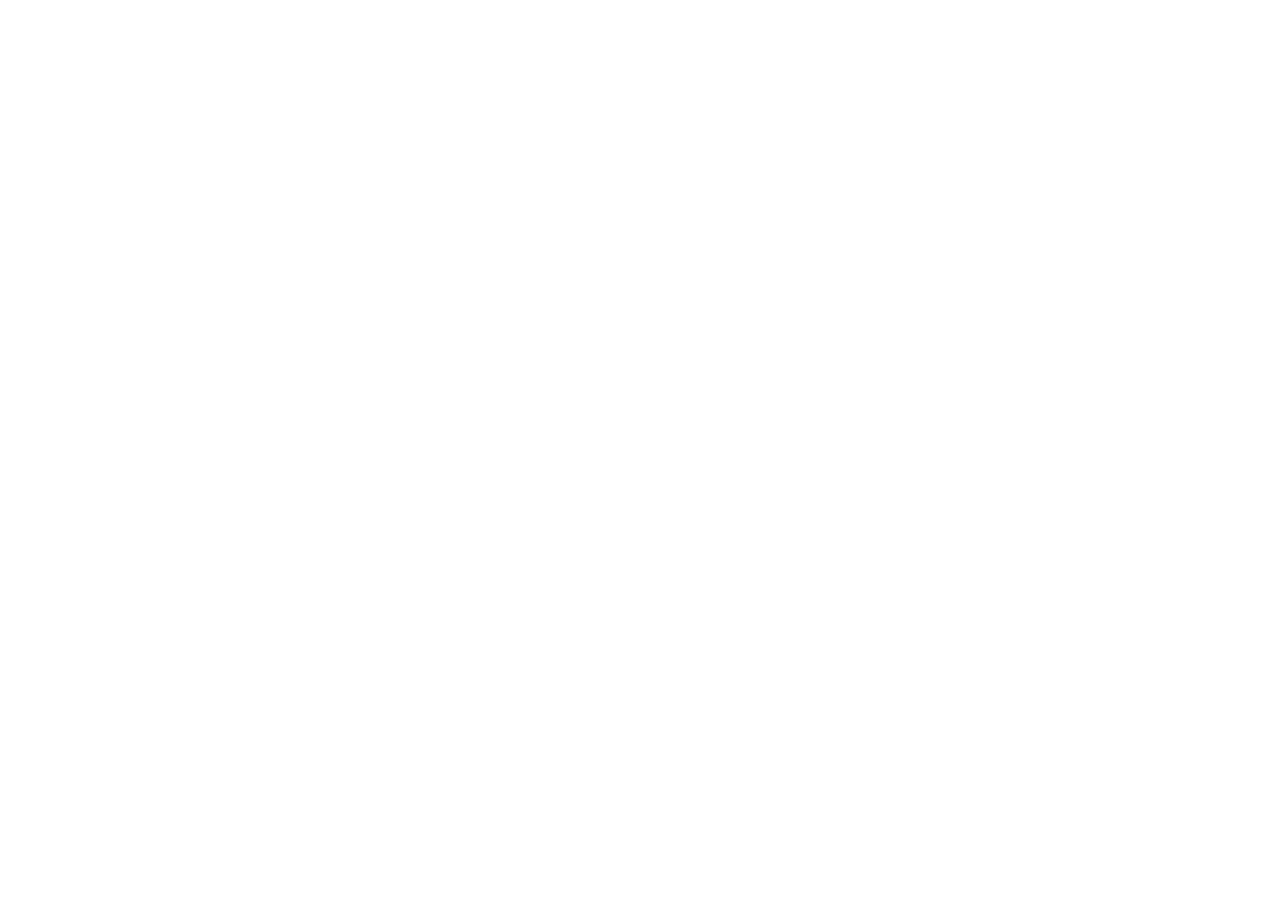
==== Obrona_2_1.html @ 4c80f2f0 "Create Obrona_2_1.html" ====
<!DOCTYPE html>
<html lang="pl">
<head>
    <meta charset="UTF-8">
    <meta name="viewport" content="width=device-width, initial-scale=1.0">
    <link rel="stylesheet" type="text/css" href="style/style.css">
    <link rel="stylesheet" type="text/css" href="style/zagadnienia.css">
    <title>Obrona IMED</title>
</head>
<body>
        
</body>
</html>
---- style/zagadnienia.css ----
.z{
    width: 80vw;
    background: linear-gradient(
        to right bottom, 
        rgb(255,255,255, 0.7), 
        rgb(255,255,255, 0.3)
        ); /* ostatnia wartość to stopień przezroczystości */
    border-radius: 20px;
    display: flex;
    flex-direction: column; /* Ustawienie elementów jeden pod drugim */
    align-items: center;
    margin: 0 auto;
    margin-bottom: 1vw;
    padding: 0 5vw;
}
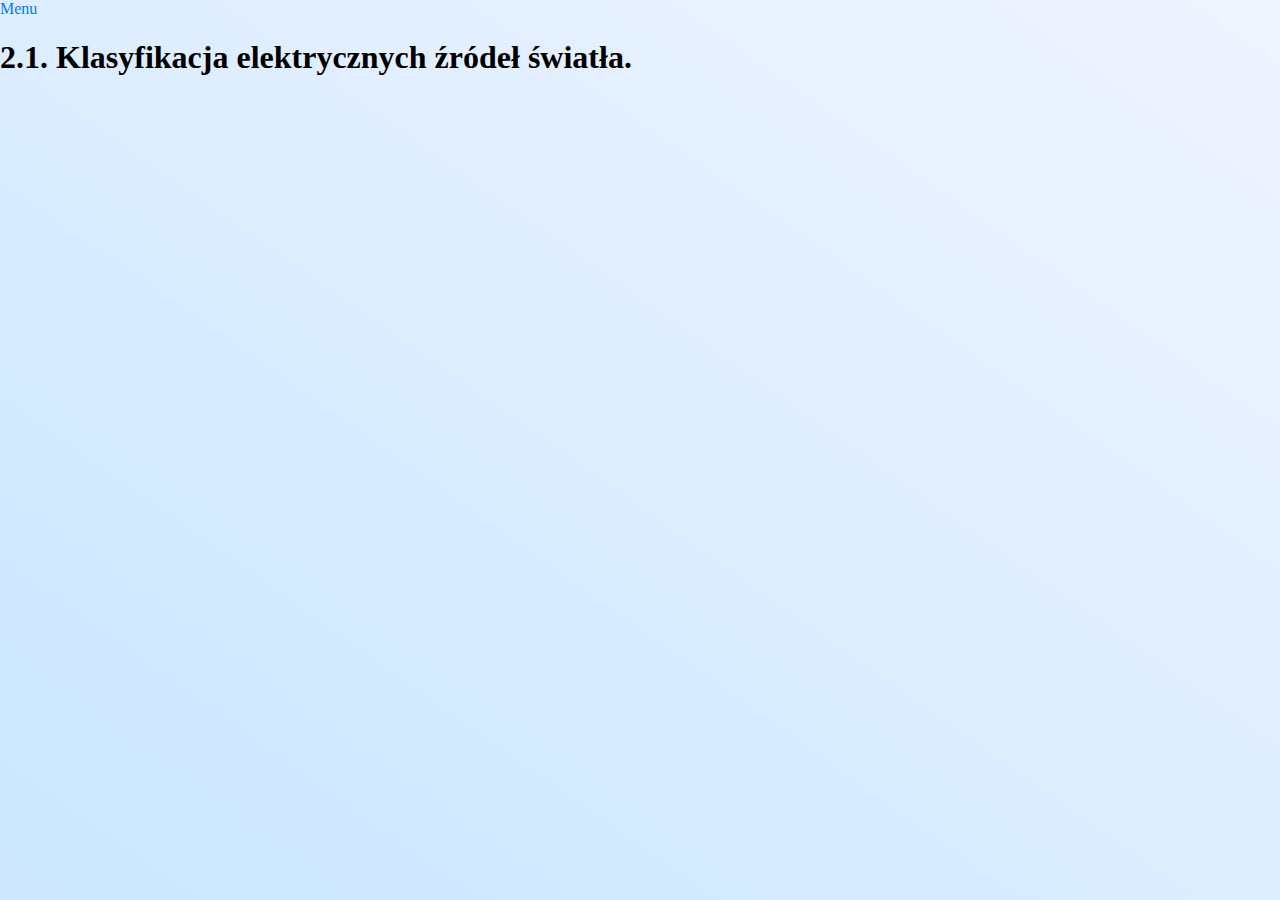
==== commit 9fc33473: "Update Obrona_2_1.html" ====
--- a/Obrona_2_1.html
+++ b/Obrona_2_1.html
@@ -8,6 +8,7 @@
     <title>Obrona IMED</title>
 </head>
 <body>
-        
+    <li><a href="menu.html">Menu</a></li>
+    <h1>2.1. Klasyfikacja elektrycznych źródeł światła.</h1>
 </body>
-</html>+</html>
--- a/style/style.css
+++ b/style/style.css
@@ -0,0 +1,15 @@
+body{
+    margin: 0;
+    padding: 0;
+    background: linear-gradient(to right top, hwb(207 79% 0%), hsl(224, 100%, 97%));
+    font-family:'Times New Roman', Times, serif;
+    background-attachment: fixed;
+}
+
+li a {
+    text-decoration: none;
+    color: #000;
+}
+li a:hover {
+    color: #007bff;
+}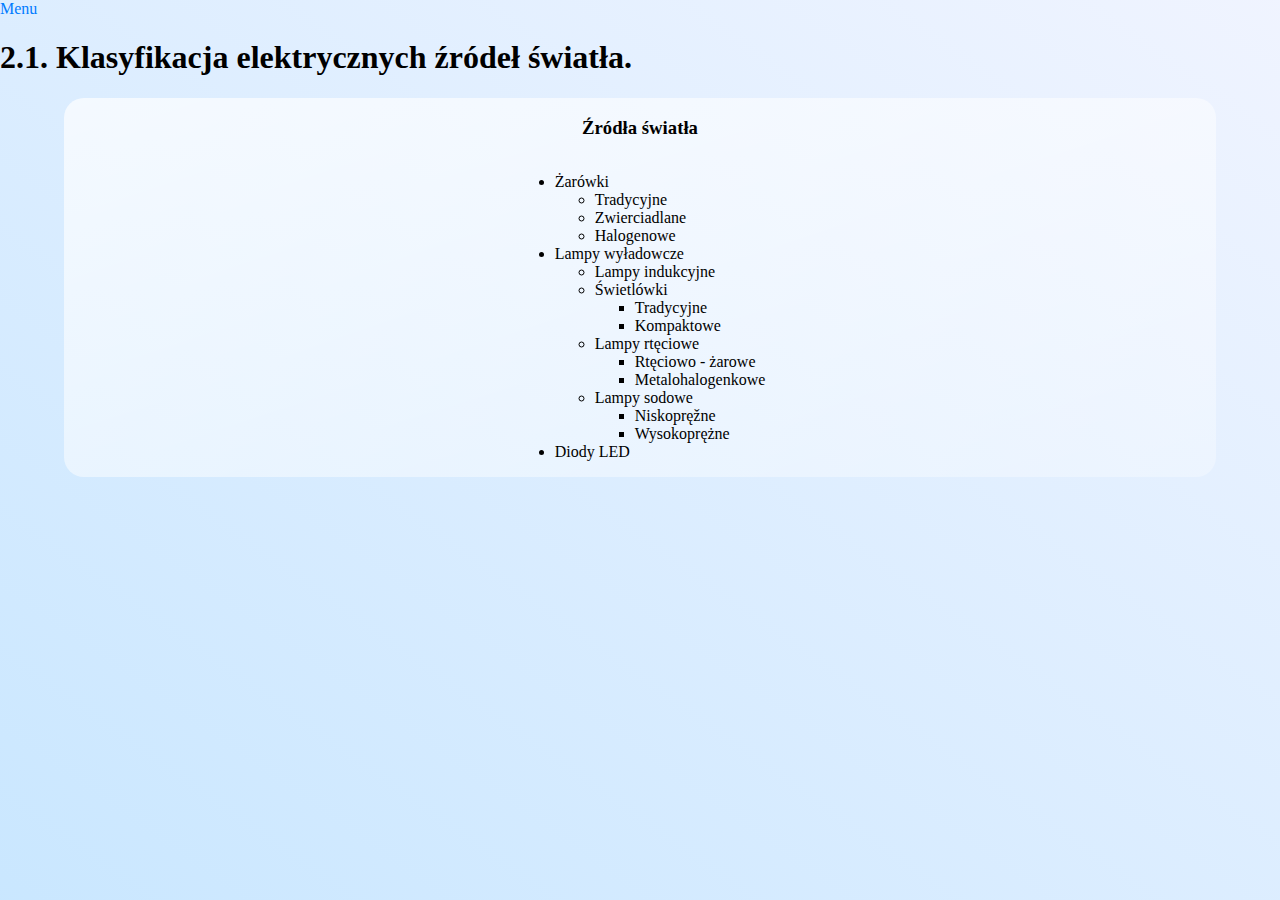
==== commit 93df1517: "Update Obrona_2_1.html" ====
--- a/Obrona_2_1.html
+++ b/Obrona_2_1.html
@@ -10,5 +10,38 @@
 <body>
     <li><a href="menu.html">Menu</a></li>
     <h1>2.1. Klasyfikacja elektrycznych źródeł światła.</h1>
+    <div class="z"><h3>Źródła światła</h3>
+    <ul>
+        <li>Żarówki
+            <ul>
+                <li>Tradycyjne</li>
+                <li>Zwierciadlane</li>
+                <li>Halogenowe</li>
+            </ul>
+        </li>
+        <li>Lampy wyładowcze
+            <ul>
+                <li>Lampy indukcyjne</li>
+                <li>Świetlówki
+                    <ul>
+                        <li>Tradycyjne</li>
+                        <li>Kompaktowe</li>
+                    </ul>
+                </li>
+                <li>Lampy rtęciowe
+                    <ul>
+                        <li>Rtęciowo - żarowe</li>
+                        <li>Metalohalogenkowe</li>
+                    </ul></li>
+                <li>Lampy sodowe
+                    <ul>
+                        <li>Niskopręžne</li>
+                        <li>Wysokoprężne</li>
+                    </ul></li>
+            </ul>
+        </li>
+        <li>Diody LED</li>
+    </ul>
+    </div>
 </body>
 </html>
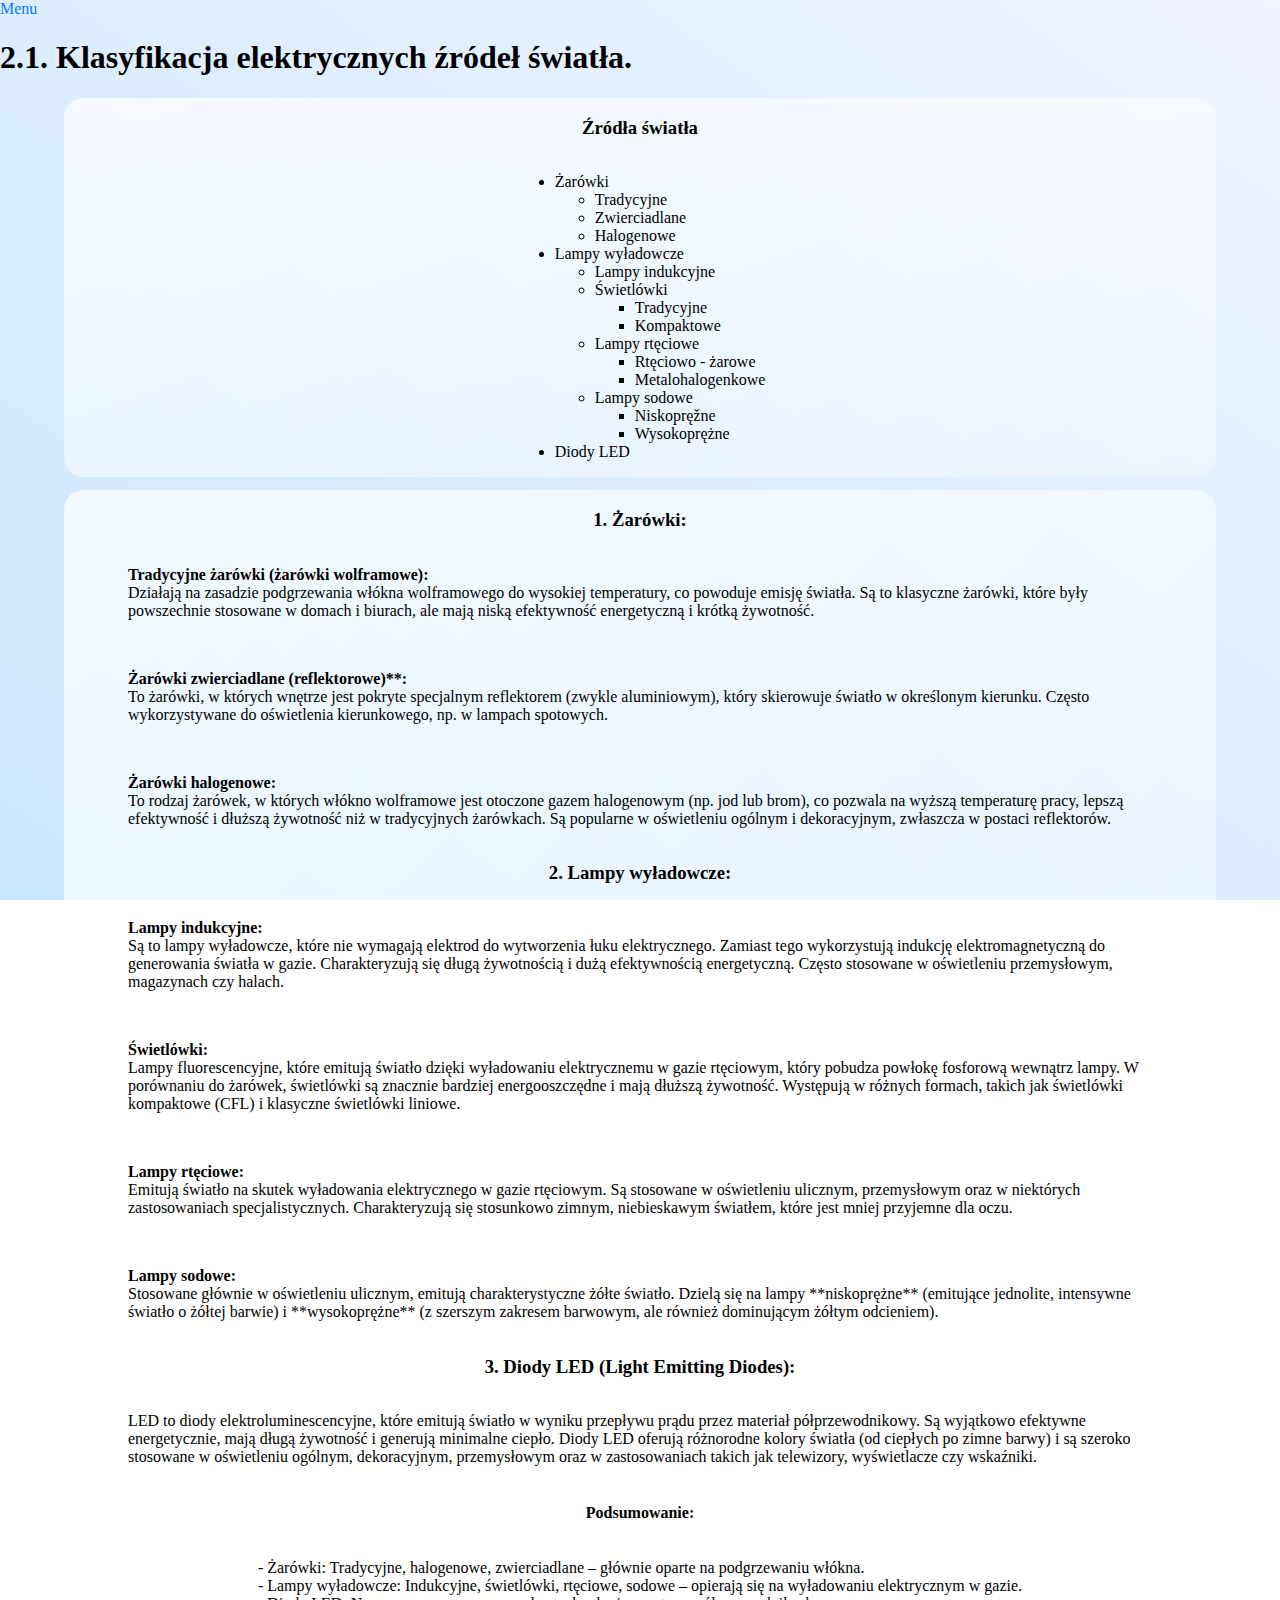
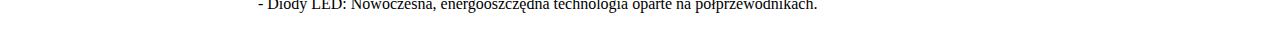
==== commit 92dcb61d: "Update Obrona_2_1.html" ====
--- a/Obrona_2_1.html
+++ b/Obrona_2_1.html
@@ -43,5 +43,34 @@
         <li>Diody LED</li>
     </ul>
     </div>
+    <div< class="z">
+        <h3>1. Żarówki:</h3>
+           <p><b>Tradycyjne żarówki (żarówki wolframowe):</b></br>
+            Działają na zasadzie podgrzewania włókna wolframowego do wysokiej temperatury, co powoduje emisję światła. Są to klasyczne żarówki, które były powszechnie stosowane w domach i biurach, ale mają niską efektywność energetyczną i krótką żywotność.</p></br>
+           <p><b>Żarówki zwierciadlane (reflektorowe)**:</b></br>
+            To żarówki, w których wnętrze jest pokryte specjalnym reflektorem (zwykle aluminiowym), który skierowuje światło w określonym kierunku. Często wykorzystywane do oświetlenia kierunkowego, np. w lampach spotowych.</p></br>
+           <p><b>Żarówki halogenowe:</b></br>
+            To rodzaj żarówek, w których włókno wolframowe jest otoczone gazem halogenowym (np. jod lub brom), co pozwala na wyższą temperaturę pracy, lepszą efektywność i dłuższą żywotność niż w tradycyjnych żarówkach. Są popularne w oświetleniu ogólnym i dekoracyjnym, zwłaszcza w postaci reflektorów.</p>
+        
+        <h3>2. Lampy wyładowcze:</h3>
+            <p><b>Lampy indukcyjne:</b></br>
+            Są to lampy wyładowcze, które nie wymagają elektrod do wytworzenia łuku elektrycznego. Zamiast tego wykorzystują indukcję elektromagnetyczną do generowania światła w gazie. Charakteryzują się długą żywotnością i dużą efektywnością energetyczną. Często stosowane w oświetleniu przemysłowym, magazynach czy halach.</p></br>
+            <p><b>Świetlówki:</b></br>
+            Lampy fluorescencyjne, które emitują światło dzięki wyładowaniu elektrycznemu w gazie rtęciowym, który pobudza powłokę fosforową wewnątrz lampy. W porównaniu do żarówek, świetlówki są znacznie bardziej energooszczędne i mają dłuższą żywotność. Występują w różnych formach, takich jak świetlówki kompaktowe (CFL) i klasyczne świetlówki liniowe.</p></br>
+            <p><b>Lampy rtęciowe:</b></br>
+            Emitują światło na skutek wyładowania elektrycznego w gazie rtęciowym. Są stosowane w oświetleniu ulicznym, przemysłowym oraz w niektórych zastosowaniach specjalistycznych. Charakteryzują się stosunkowo zimnym, niebieskawym światłem, które jest mniej przyjemne dla oczu.</p></br>
+            <p><b>Lampy sodowe:</b></br>
+            Stosowane głównie w oświetleniu ulicznym, emitują charakterystyczne żółte światło. Dzielą się na lampy **niskoprężne** (emitujące jednolite, intensywne światło o żółtej barwie) i **wysokoprężne** (z szerszym zakresem barwowym, ale również dominującym żółtym odcieniem).</p>
+        
+        <h3>3. Diody LED (Light Emitting Diodes):</h3>
+           <p>LED to diody elektroluminescencyjne, które emitują światło w wyniku przepływu prądu przez materiał półprzewodnikowy. Są wyjątkowo efektywne energetycznie, mają długą żywotność i generują minimalne ciepło. Diody LED oferują różnorodne kolory światła (od ciepłych po zimne barwy) i są szeroko stosowane w oświetleniu ogólnym, dekoracyjnym, przemysłowym oraz w zastosowaniach takich jak telewizory, wyświetlacze czy wskaźniki.</p>
+        
+        <h4>Podsumowanie:</h4>
+            <p>
+            - Żarówki: Tradycyjne, halogenowe, zwierciadlane – głównie oparte na podgrzewaniu włókna.</br>
+            - Lampy wyładowcze: Indukcyjne, świetlówki, rtęciowe, sodowe – opierają się na wyładowaniu elektrycznym w gazie.</br>
+            - Diody LED: Nowoczesna, energooszczędna technologia oparte na półprzewodnikach.
+            </p>
+        </div>
 </body>
 </html>
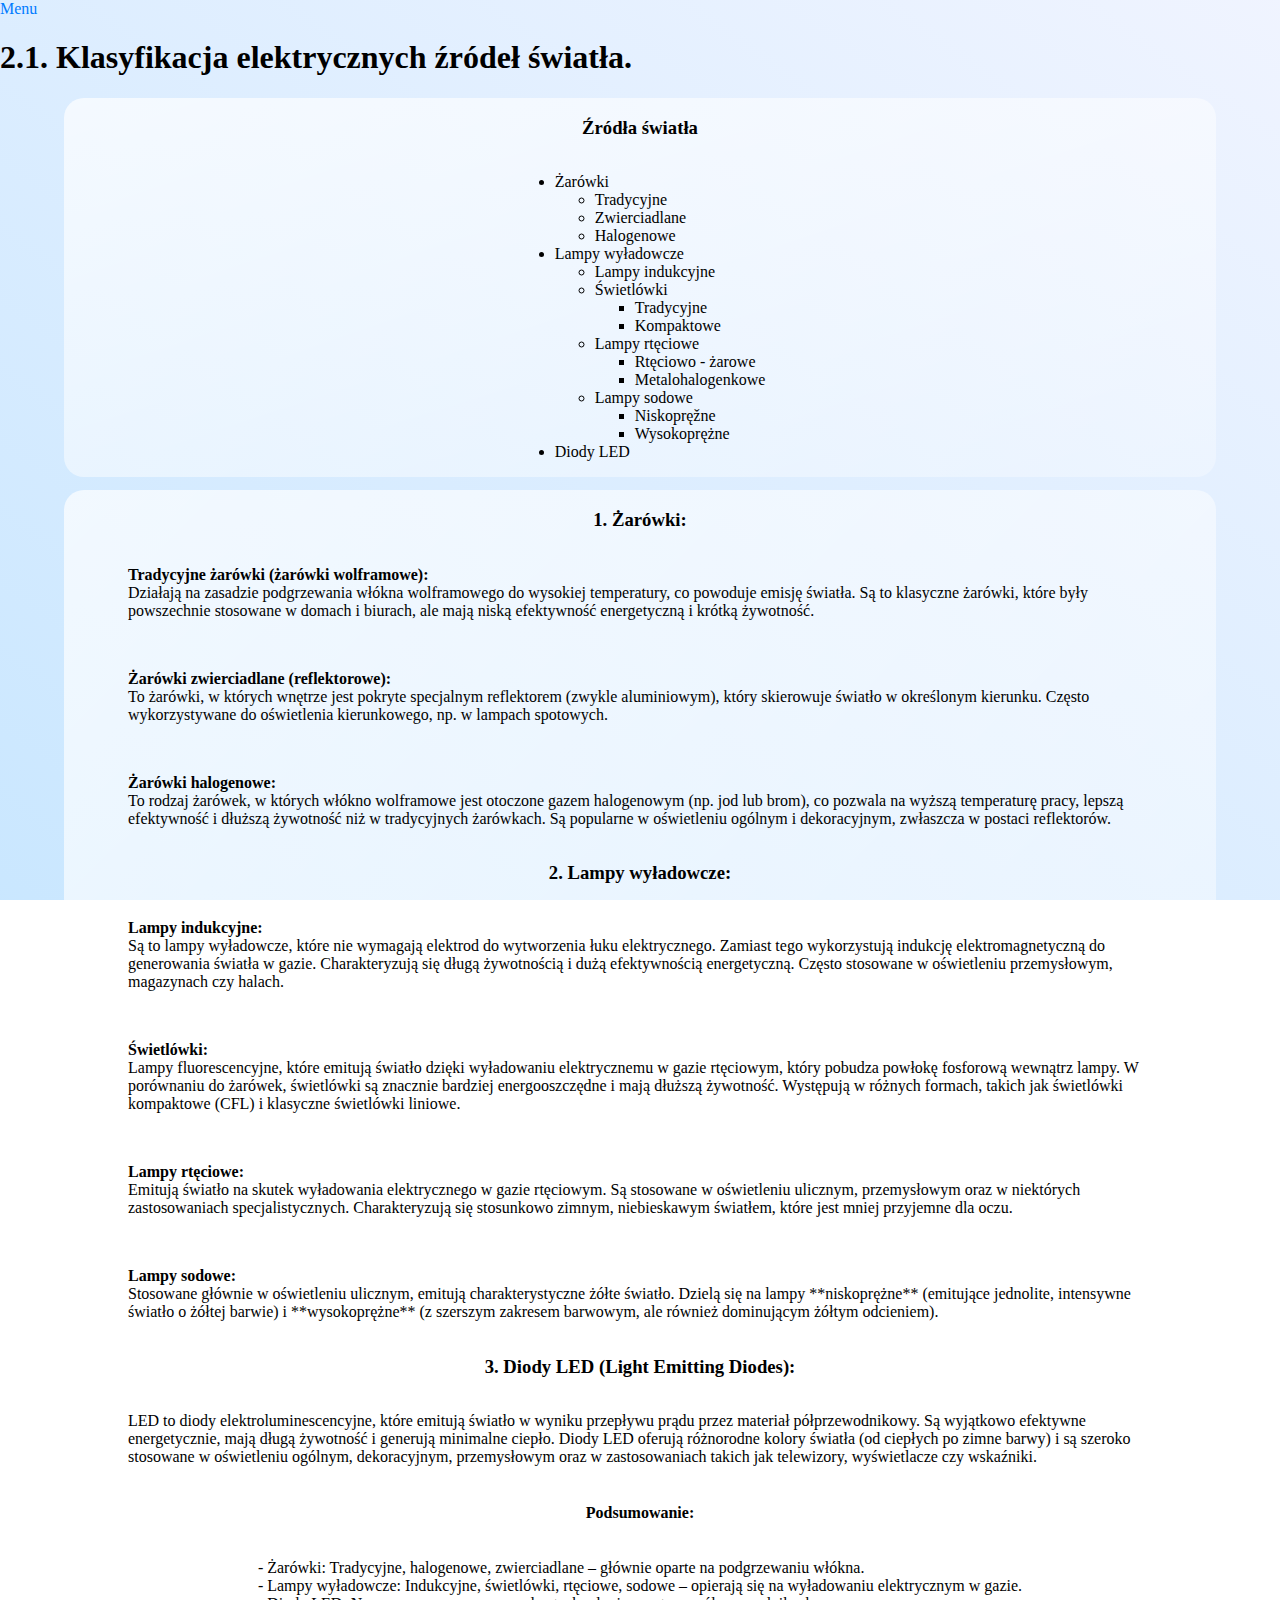
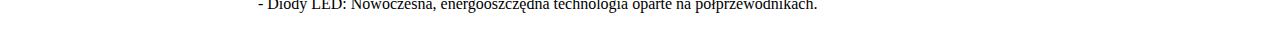
==== commit 16659f7d: "Update Obrona_2_1.html" ====
--- a/Obrona_2_1.html
+++ b/Obrona_2_1.html
@@ -47,7 +47,7 @@
         <h3>1. Żarówki:</h3>
            <p><b>Tradycyjne żarówki (żarówki wolframowe):</b></br>
             Działają na zasadzie podgrzewania włókna wolframowego do wysokiej temperatury, co powoduje emisję światła. Są to klasyczne żarówki, które były powszechnie stosowane w domach i biurach, ale mają niską efektywność energetyczną i krótką żywotność.</p></br>
-           <p><b>Żarówki zwierciadlane (reflektorowe)**:</b></br>
+           <p><b>Żarówki zwierciadlane (reflektorowe):</b></br>
             To żarówki, w których wnętrze jest pokryte specjalnym reflektorem (zwykle aluminiowym), który skierowuje światło w określonym kierunku. Często wykorzystywane do oświetlenia kierunkowego, np. w lampach spotowych.</p></br>
            <p><b>Żarówki halogenowe:</b></br>
             To rodzaj żarówek, w których włókno wolframowe jest otoczone gazem halogenowym (np. jod lub brom), co pozwala na wyższą temperaturę pracy, lepszą efektywność i dłuższą żywotność niż w tradycyjnych żarówkach. Są popularne w oświetleniu ogólnym i dekoracyjnym, zwłaszcza w postaci reflektorów.</p>
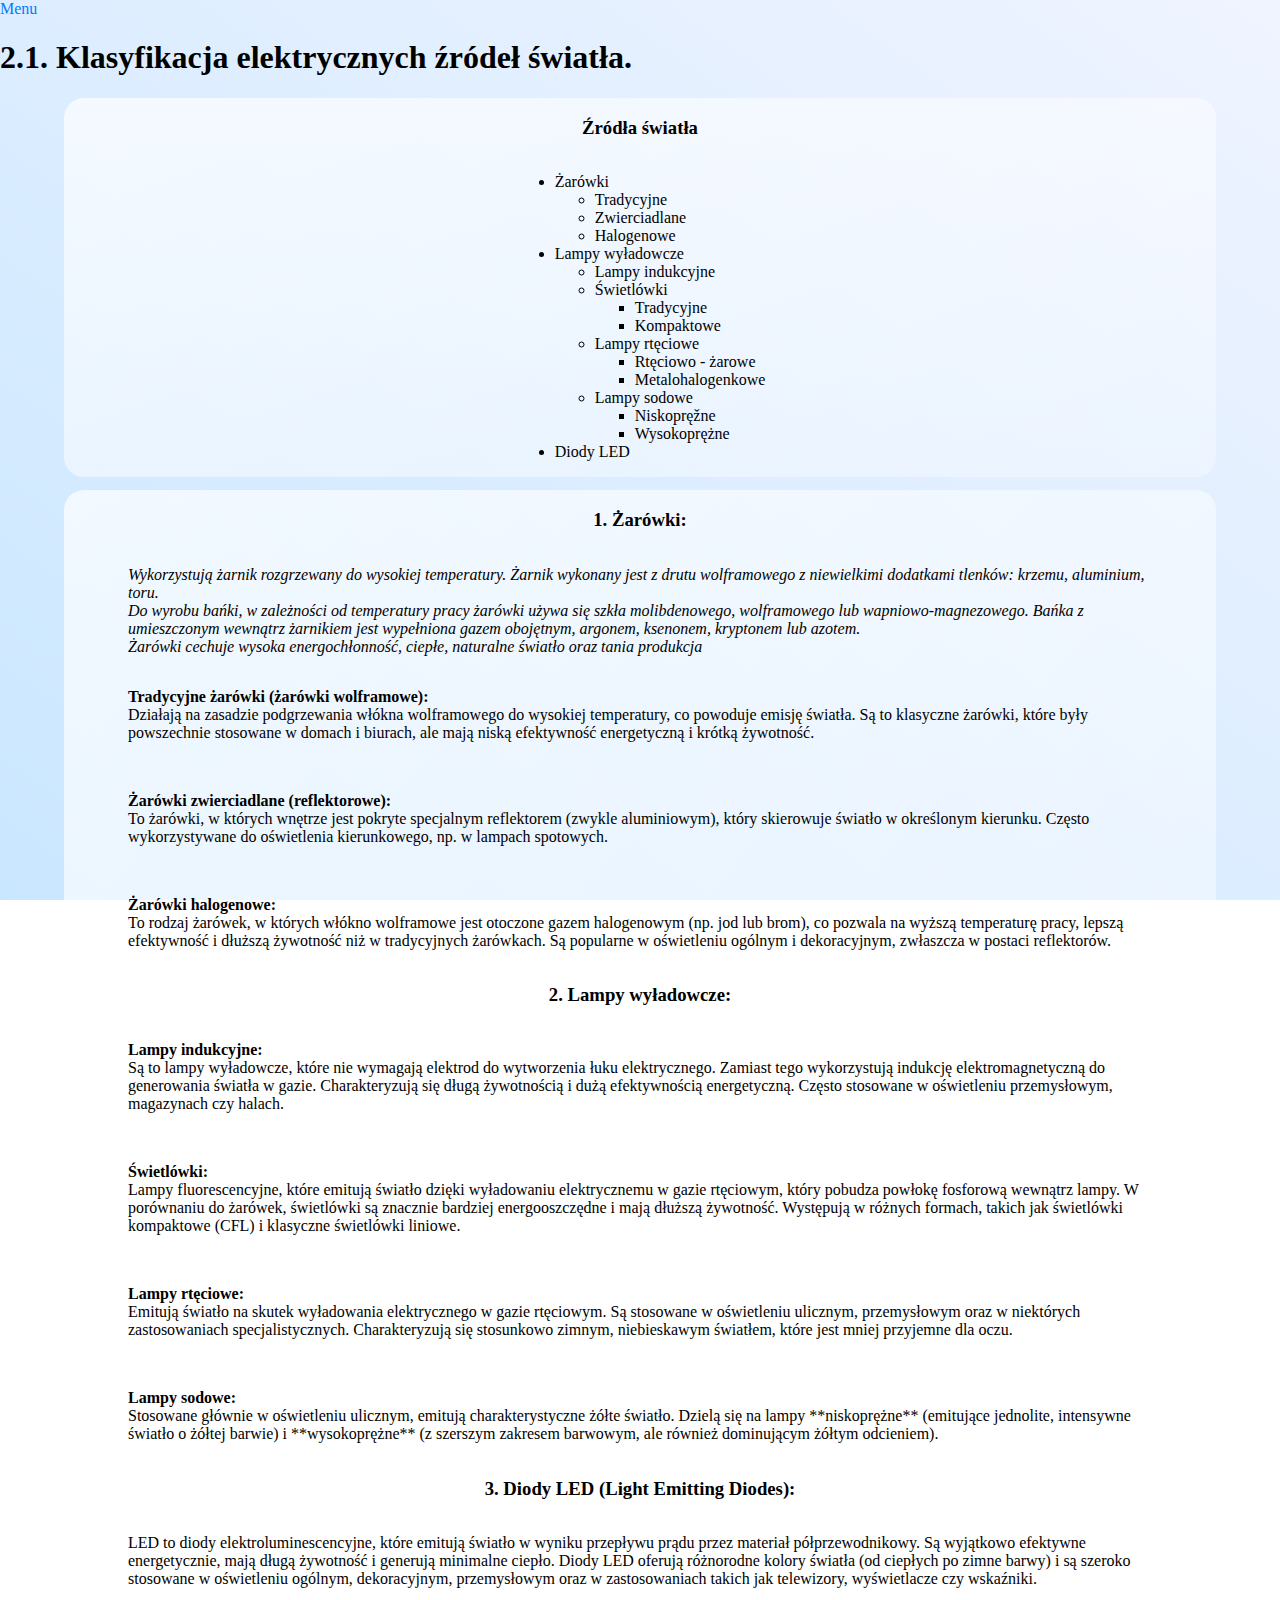
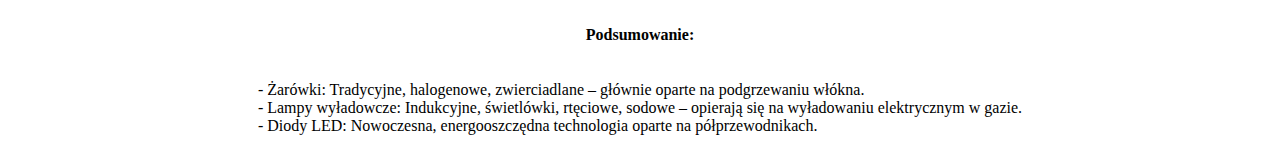
==== commit d029f95e: "Update Obrona_2_1.html" ====
--- a/Obrona_2_1.html
+++ b/Obrona_2_1.html
@@ -45,6 +45,7 @@
     </div>
     <div< class="z">
         <h3>1. Żarówki:</h3>
+        <p><i>Wykorzystują żarnik rozgrzewany do wysokiej temperatury. Żarnik wykonany jest z drutu wolframowego z niewielkimi dodatkami tlenków: krzemu, aluminium, toru.</br> Do wyrobu bańki, w zależności od temperatury pracy żarówki używa się szkła molibdenowego, wolframowego lub wapniowo-magnezowego. Bańka z umieszczonym wewnątrz żarnikiem jest wypełniona gazem obojętnym, argonem, ksenonem, kryptonem lub azotem.</br>Żarówki cechuje wysoka energochłonność, ciepłe, naturalne światło oraz tania produkcja</i></p>
            <p><b>Tradycyjne żarówki (żarówki wolframowe):</b></br>
             Działają na zasadzie podgrzewania włókna wolframowego do wysokiej temperatury, co powoduje emisję światła. Są to klasyczne żarówki, które były powszechnie stosowane w domach i biurach, ale mają niską efektywność energetyczną i krótką żywotność.</p></br>
            <p><b>Żarówki zwierciadlane (reflektorowe):</b></br>
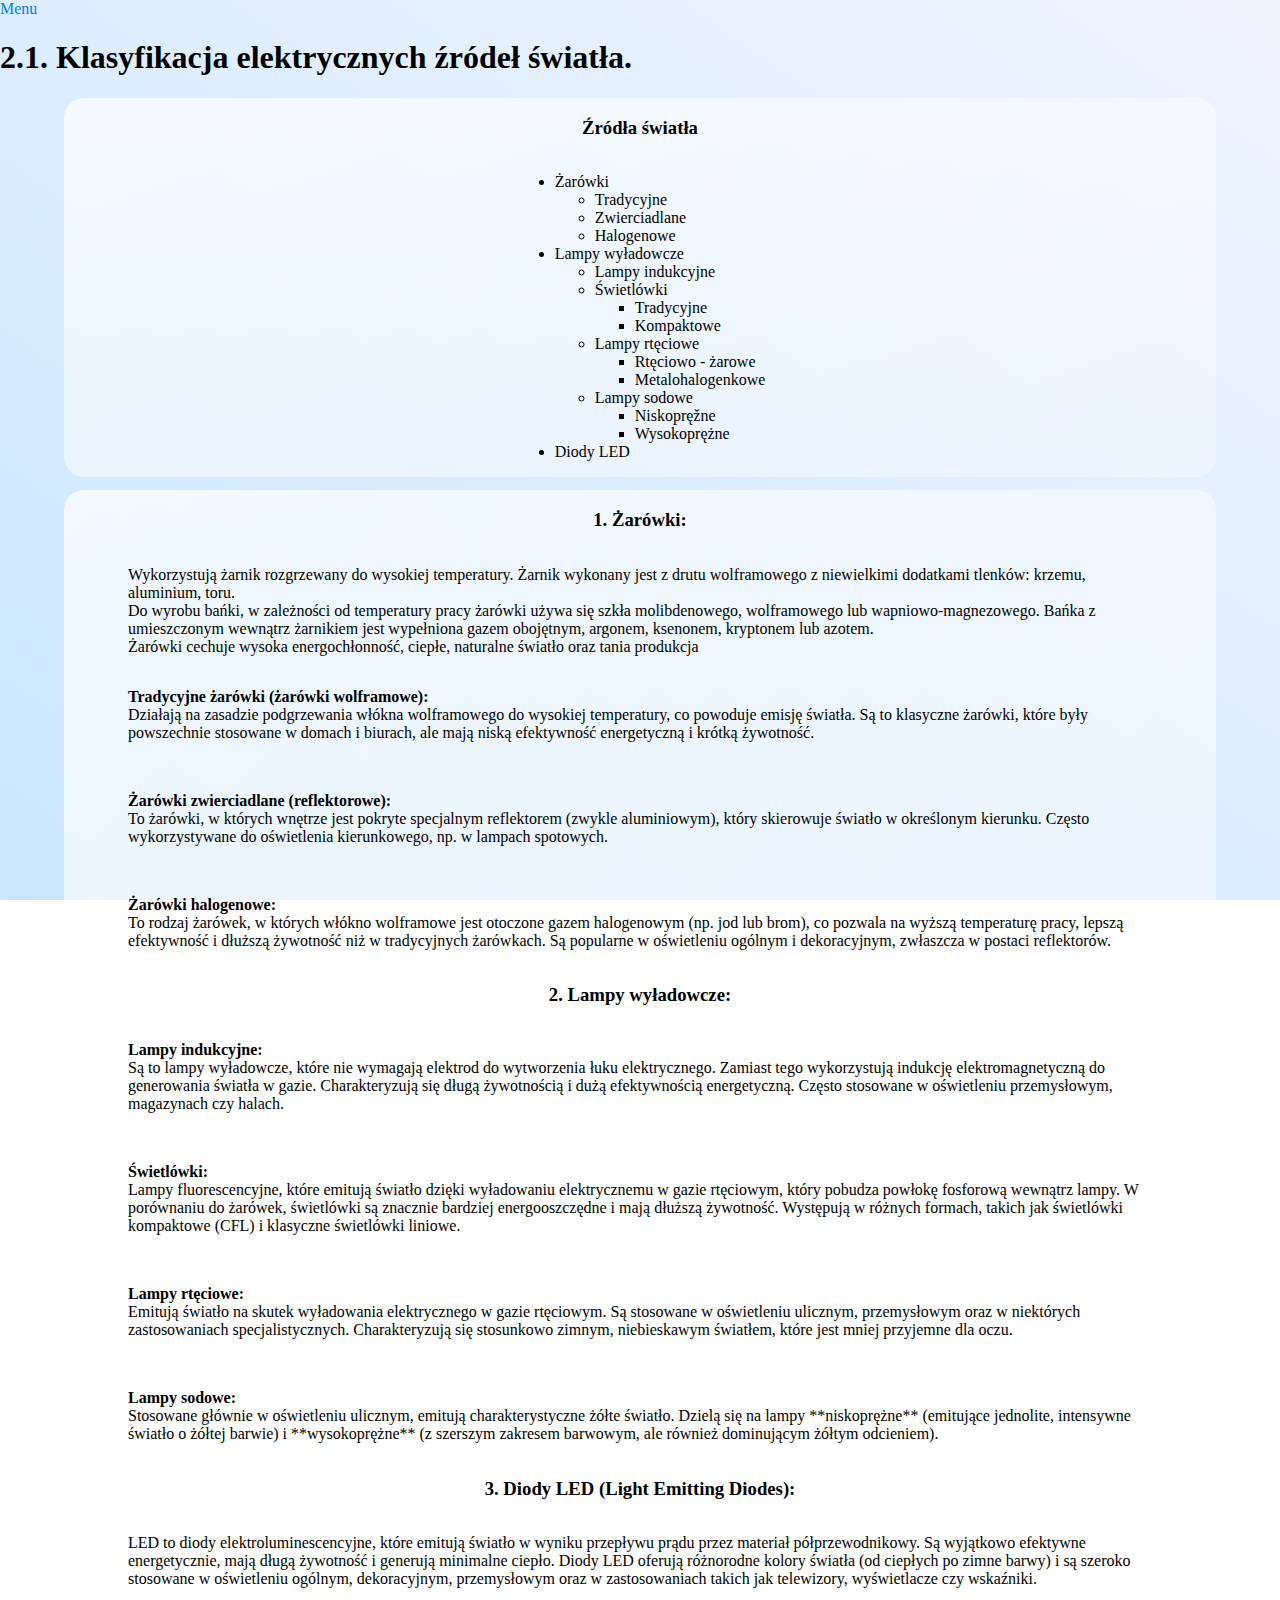
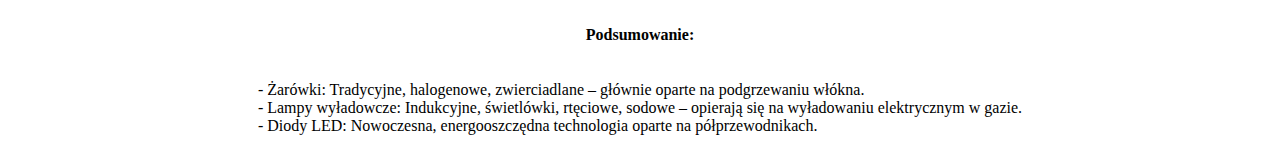
==== commit 13f8bca2: "Update Obrona_2_1.html" ====
--- a/Obrona_2_1.html
+++ b/Obrona_2_1.html
@@ -45,7 +45,9 @@
     </div>
     <div< class="z">
         <h3>1. Żarówki:</h3>
-        <p><i>Wykorzystują żarnik rozgrzewany do wysokiej temperatury. Żarnik wykonany jest z drutu wolframowego z niewielkimi dodatkami tlenków: krzemu, aluminium, toru.</br> Do wyrobu bańki, w zależności od temperatury pracy żarówki używa się szkła molibdenowego, wolframowego lub wapniowo-magnezowego. Bańka z umieszczonym wewnątrz żarnikiem jest wypełniona gazem obojętnym, argonem, ksenonem, kryptonem lub azotem.</br>Żarówki cechuje wysoka energochłonność, ciepłe, naturalne światło oraz tania produkcja</i></p>
+        <p>Wykorzystują żarnik rozgrzewany do wysokiej temperatury. Żarnik wykonany jest z drutu wolframowego z niewielkimi dodatkami tlenków: krzemu, aluminium, toru.</br>
+        Do wyrobu bańki, w zależności od temperatury pracy żarówki używa się szkła molibdenowego, wolframowego lub wapniowo-magnezowego. Bańka z umieszczonym wewnątrz żarnikiem jest wypełniona gazem obojętnym, argonem, ksenonem, kryptonem lub azotem.</br>
+        Żarówki cechuje wysoka energochłonność, ciepłe, naturalne światło oraz tania produkcja</p>
            <p><b>Tradycyjne żarówki (żarówki wolframowe):</b></br>
             Działają na zasadzie podgrzewania włókna wolframowego do wysokiej temperatury, co powoduje emisję światła. Są to klasyczne żarówki, które były powszechnie stosowane w domach i biurach, ale mają niską efektywność energetyczną i krótką żywotność.</p></br>
            <p><b>Żarówki zwierciadlane (reflektorowe):</b></br>
